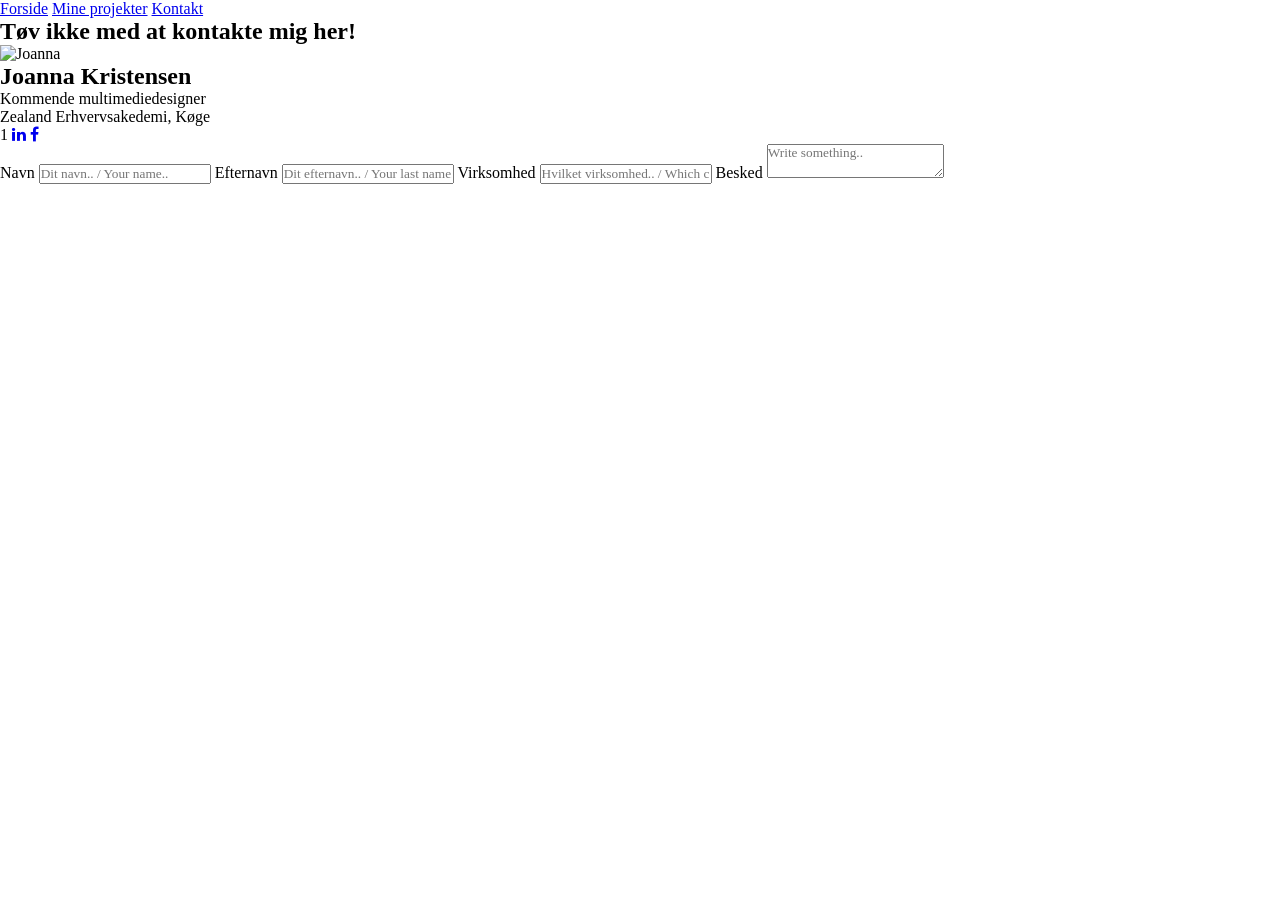
==== index.html @ c17e00bb "hvor man skriver besked" ====
<!DOCTYPE html>
<html lang="da">
<head>
    <meta charset="utf-8">
    <title>#</title>
    <meta name="viewport" content="width=device-width, initial-scale=1.0">
    <meta name="description" content="">
    <meta name="keywords" content="#">
    <link rel="stylesheet" href="style.css">
</head>

    <body>

    <header>
        <nav>
        <a href="#">Forside</a>
        <a href="#">Mine projekter</a>
        <a href="#">Kontakt</a>
        </nav>
    </header>

    <section class="container">
    <h2>Tøv ikke med at kontakte mig her!</h2>

    <div class="row">
    <div class="column">
    <img src="billedeafmig.jpeg" class="kontaktbillede"  alt="Joanna">
    <h1 class="titeljoanna">Joanna Kristensen</h1>
    <p class="mintitel">Kommende multimediedesigner</p>
    <p class="mintitel">Zealand Erhvervsakedemi, Køge</p>

    <link rel="stylesheet" href="https://cdnjs.cloudflare.com/ajax/libs/font-awesome/4.7.0/css/font-awesome.min.css">1
    <a class="socialemedier1" href="https://www.linkedin.com/in/joanna-kristensen-aaa3a8157/"><i class="fa fa-linkedin"></i></a>
    <a class="socialemedier2" href="https://www.facebook.com/joanna.tabin/"><i class="fa fa-facebook"></i></a>
    </div>

    <div class="column">

    <form action="/action_page.php">
    <label for="fname">Navn</label>
    <input type="text" id="fname" name="firstname" placeholder="Dit navn.. / Your name.. ">

    <label for="lname">Efternavn</label>  
    <input type="text" id="lname" name="lastname" placeholder="Dit efternavn.. / Your last name..">

    <label for="company">Virksomhed</label>
    <input type="text" id="company" name="firm" placeholder="Hvilket virksomhed.. / Which company..">

    <label for="subject">Besked</label>
    <textarea id="subject" name="subject" placeholder="Write something.."></textarea>
---- style.css ----
* {
    padding: 0;
    margin: 0;
    box-sizing: border-box;
    font-family: candara;
  }

  body {
    background-image: url(mønsteeer.jpg);
  }
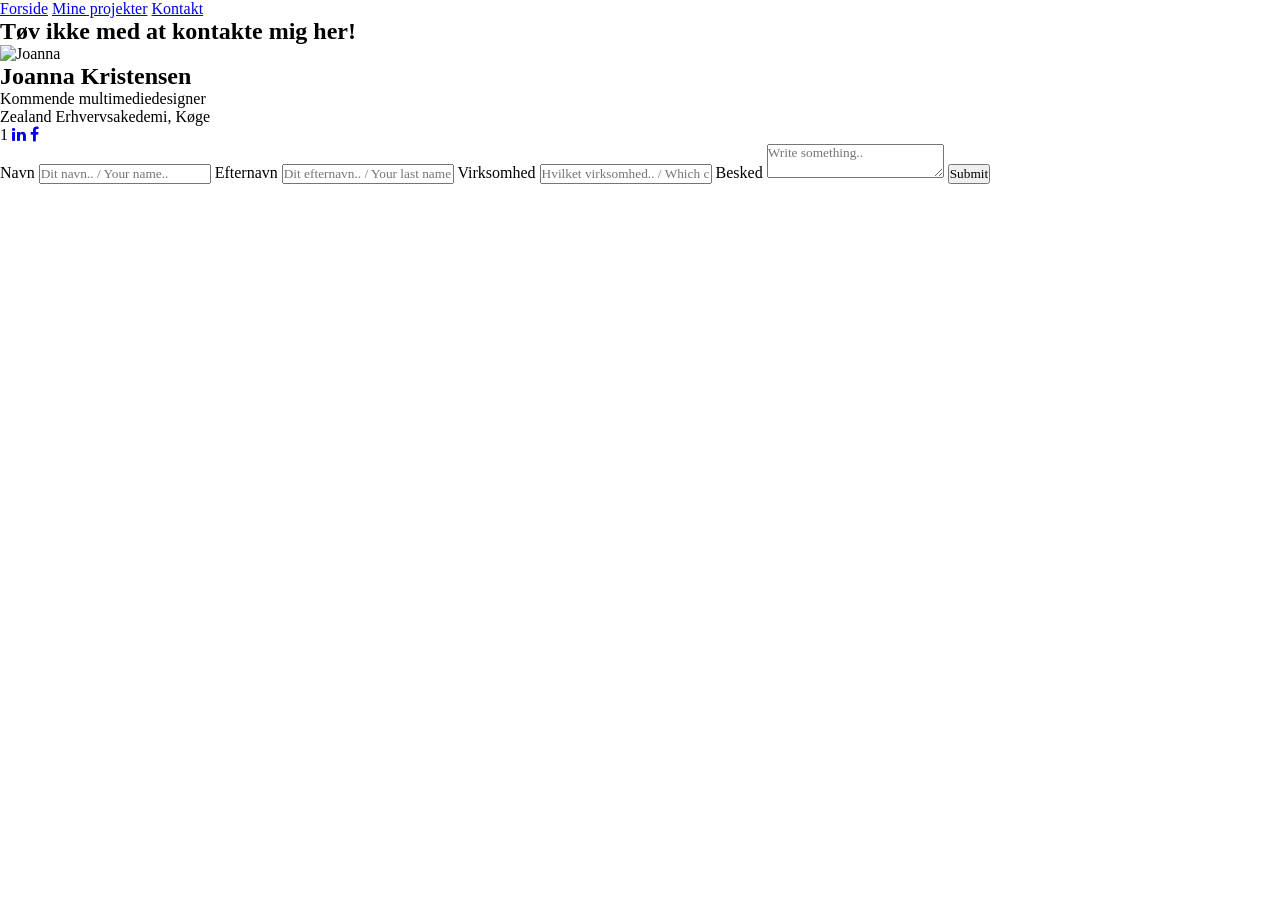
==== commit c08795dd: "hvor man trykker send" ====
--- a/index.html
+++ b/index.html
@@ -47,4 +47,6 @@
     <input type="text" id="company" name="firm" placeholder="Hvilket virksomhed.. / Which company..">
 
     <label for="subject">Besked</label>
-    <textarea id="subject" name="subject" placeholder="Write something.."></textarea>+    <textarea id="subject" name="subject" placeholder="Write something.."></textarea>
+
+    <input type="submit" value="Submit">
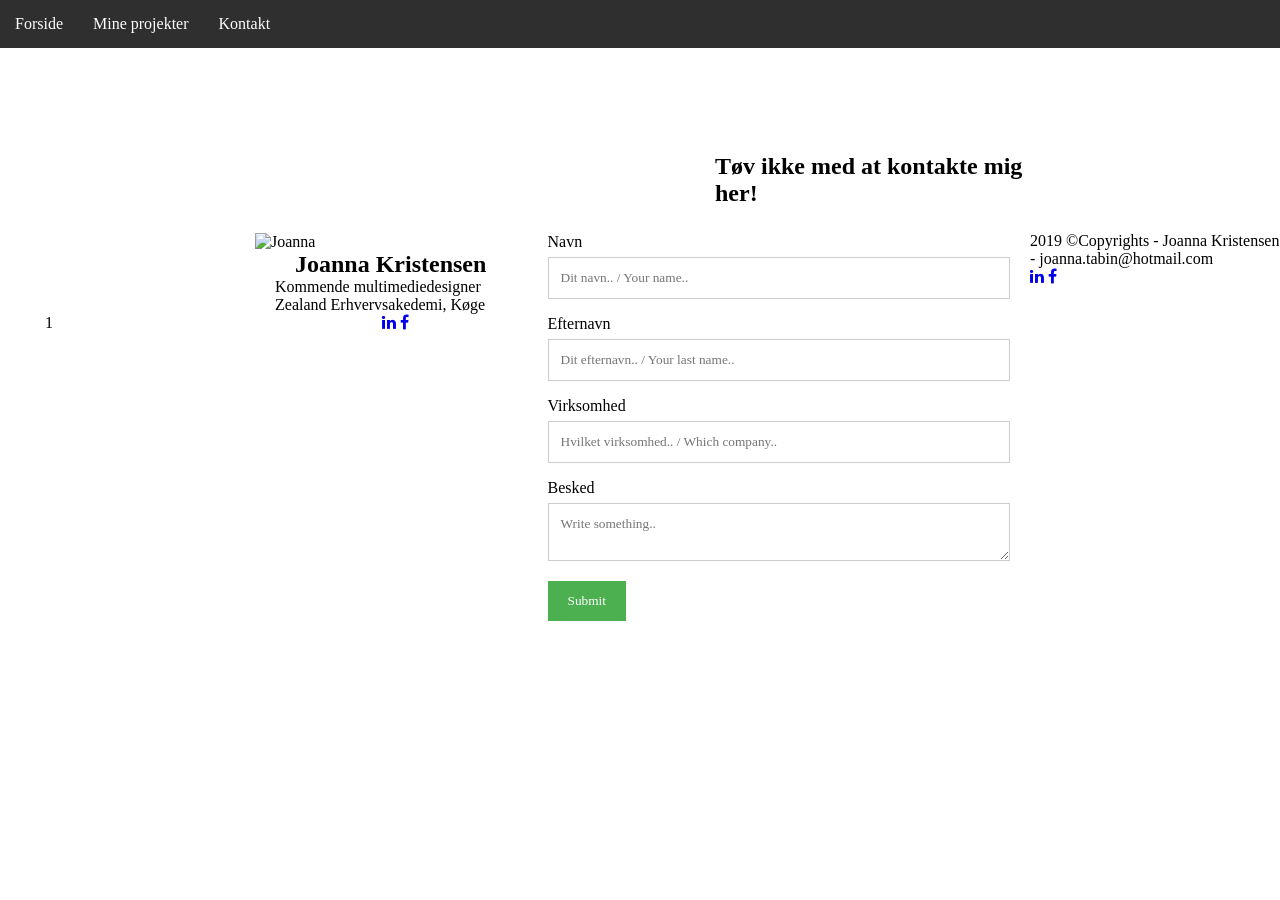
==== commit 021377b1: "sat kommentar og footer ind" ====
--- a/index.html
+++ b/index.html
@@ -11,6 +11,7 @@
 
     <body>
 
+<!--Header med min navigationsbar starter-->
     <header>
         <nav>
         <a href="#">Forside</a>
@@ -18,10 +19,13 @@
         <a href="#">Kontakt</a>
         </nav>
     </header>
+<!--Header med min navigationsbar slutter-->
 
+<!--Min container starter-->
     <section class="container">
     <h2>Tøv ikke med at kontakte mig her!</h2>
 
+<!--Kortet med mit billede og navn starter-->
     <div class="row">
     <div class="column">
     <img src="billedeafmig.jpeg" class="kontaktbillede"  alt="Joanna">
@@ -29,11 +33,14 @@
     <p class="mintitel">Kommende multimediedesigner</p>
     <p class="mintitel">Zealand Erhvervsakedemi, Køge</p>
 
+<!--Logo på kortet-->
     <link rel="stylesheet" href="https://cdnjs.cloudflare.com/ajax/libs/font-awesome/4.7.0/css/font-awesome.min.css">1
     <a class="socialemedier1" href="https://www.linkedin.com/in/joanna-kristensen-aaa3a8157/"><i class="fa fa-linkedin"></i></a>
     <a class="socialemedier2" href="https://www.facebook.com/joanna.tabin/"><i class="fa fa-facebook"></i></a>
     </div>
+<!--Kortet med mit billede og navn slutter-->
 
+<!--Kontaktformular starter--> 
     <div class="column">
 
     <form action="/action_page.php">
@@ -49,4 +56,24 @@
     <label for="subject">Besked</label>
     <textarea id="subject" name="subject" placeholder="Write something.."></textarea>
 
-    <input type="submit" value="Submit">+    <input type="submit" value="Submit">
+
+    </form>
+    </div>
+    </div>
+    </section>
+<!--Kontaktformular og container slutter-->
+
+<!--Her starter min footer med tilhørende skrift og logo-->
+    <footer>
+    <p>2019 ©Copyrights - Joanna Kristensen - joanna.tabin@hotmail.com</p>
+    <link rel="stylesheet" href="https://cdnjs.cloudflare.com/ajax/libs/font-awesome/4.7.0/css/font-awesome.min.css">
+    <a class="socialemedier3" href="https://www.linkedin.com/in/joanna-kristensen-aaa3a8157/"><i class="fa fa-linkedin"></i></a>
+    <a class="socialemedier4" href="https://www.facebook.com/joanna.tabin/"><i class="fa fa-facebook"></i></a>
+    </footer>
+<!--Her slutter min footer med tilhørende skrift og logo-->
+
+
+</body>
+
+</html>
--- a/style.css
+++ b/style.css
@@ -7,4 +7,104 @@
 
   body {
     background-image: url(mønsteeer.jpg);
-  }+  }
+
+  /* Styling af menubar */
+nav {
+	display: flex;
+	background-color: rgb(48, 47, 47);
+	}
+
+  
+/* Styling af linksene på menubar*/ 
+  nav a {
+	color: white;
+	padding: 15px;
+	text-decoration: none;
+	text-align: center;
+	}
+  
+
+/* Styling af farveskift med musen på menubar */
+  nav a:hover {
+	background-color: #ddd;
+	color: rgb(158, 126, 126);
+    }
+
+
+/* Styling af farveskift med musen på menubar */
+    nav a:hover {
+	background-color: #ddd;
+	color: rgb(158, 126, 126);
+    }
+
+/* Styling på boksene i kontaktformular */
+    input[type=text], select, textarea {
+    width: 100%;
+    padding: 12px;
+    border: 1px solid #ccc;
+    margin-top: 6px;
+    margin-bottom: 16px;
+    resize: vertical;
+    }
+    
+/*Hoveren skifter farve på knappen*/    
+    input[type=submit]:hover {
+    background-color: #45a049;
+    }
+
+/*Styling på send knap*/
+    input[type=submit] {
+    background-color: #4CAF50;
+    color: white;
+    padding: 12px 20px;
+    border: none;
+    cursor: pointer;
+    }
+
+/*Billede af mig på kontakt-siden*/
+    .kontaktbillede {
+    width: 270px;
+    margin-left: 210px;
+    }
+
+/*Styling af titlen på kontakt-siden*/
+    .container h2 {
+    padding-left: 690px;
+    padding-top:  80px;
+    }
+
+/*Mit navn under billedet*/
+    .titeljoanna {
+    padding-left: 250px;
+    }
+
+/*Hvad jeg studerer til tekst under billeder*/
+    .mintitel {
+    padding-left: 230px;
+    }
+
+/*Logoernes placering til de sociale medier*/
+    .socialemedier1 {
+    padding-left: 325px; 
+    }
+
+/* Styling af container sektionen */
+    .container {
+    border-radius: 8px;
+    padding: 25px;
+    padding-right: 250px;
+    }
+
+/*Størrelse på indsættelse af besked*/
+    .subject {
+    height: 170px;
+    }
+
+/* Laver kolonner der flytter sig efter hinanden */
+    .column {
+    float: left;
+    width: 50%;
+    margin-top: 6px;
+    padding: 20px;
+    }
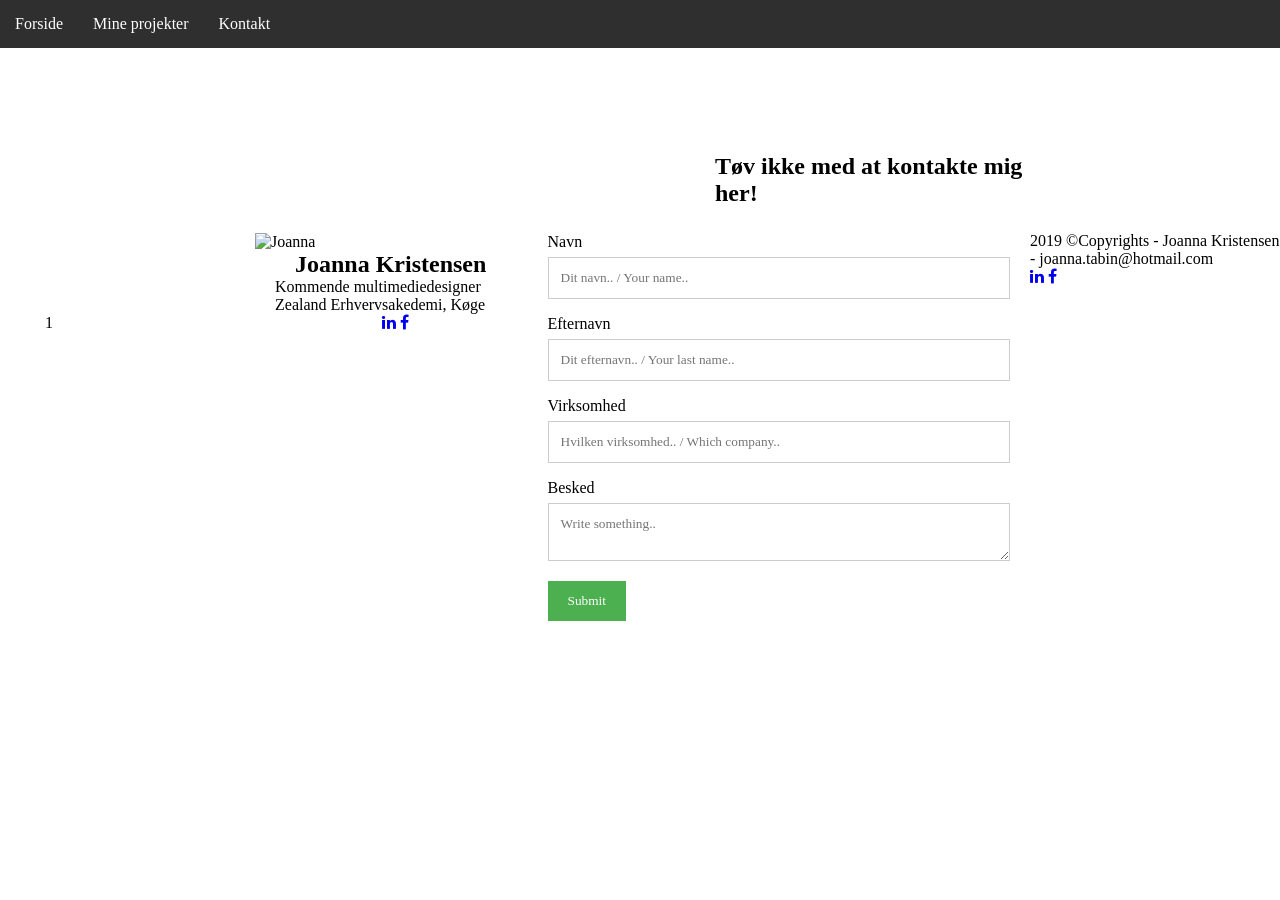
==== commit 44e8d608: "stavefejl" ====
--- a/index.html
+++ b/index.html
@@ -51,7 +51,7 @@
     <input type="text" id="lname" name="lastname" placeholder="Dit efternavn.. / Your last name..">
 
     <label for="company">Virksomhed</label>
-    <input type="text" id="company" name="firm" placeholder="Hvilket virksomhed.. / Which company..">
+    <input type="text" id="company" name="firm" placeholder="Hvilken virksomhed.. / Which company..">
 
     <label for="subject">Besked</label>
     <textarea id="subject" name="subject" placeholder="Write something.."></textarea>
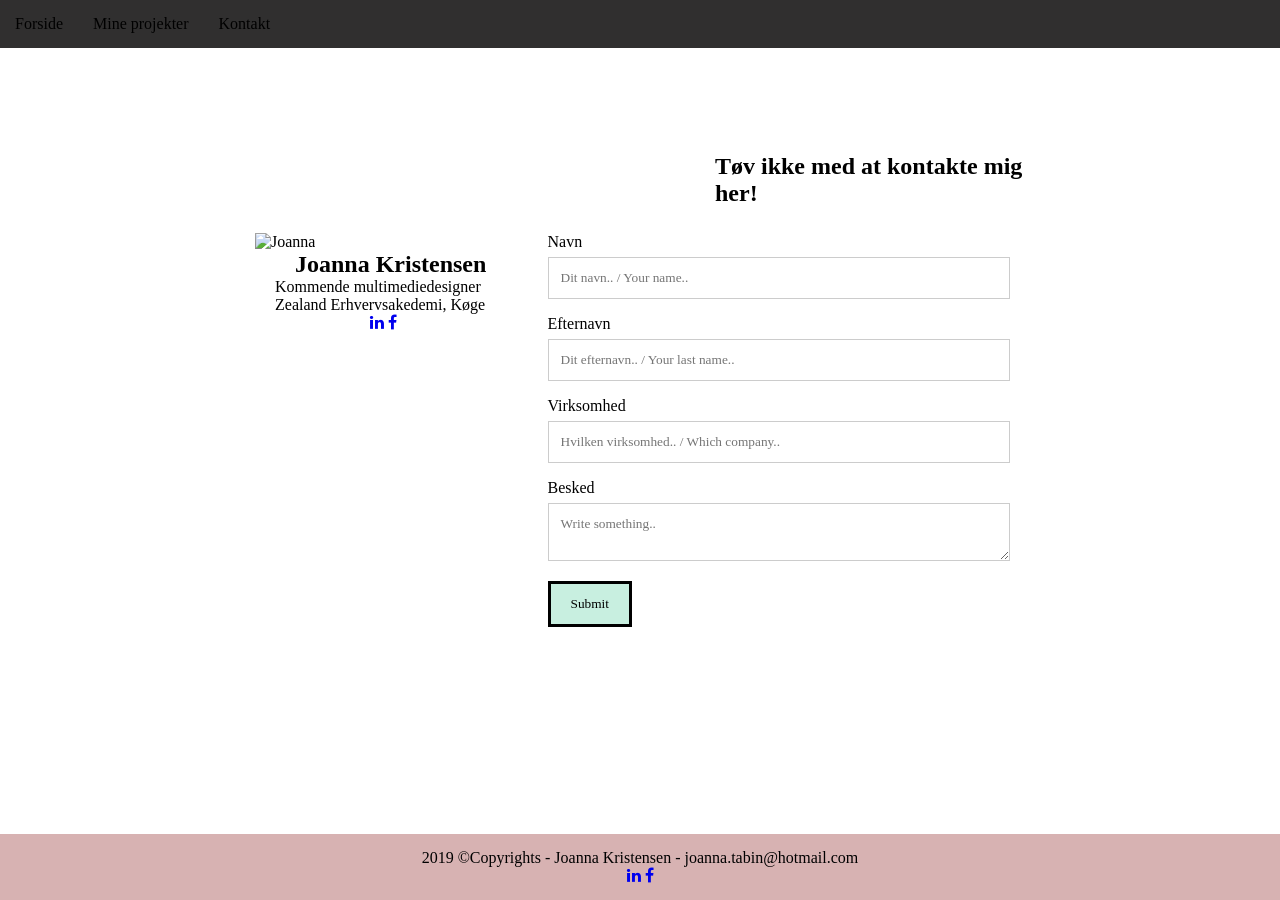
==== commit 36b93155: "slettet et 1-tal" ====
--- a/index.html
+++ b/index.html
@@ -21,9 +21,11 @@
     </header>
 <!--Header med min navigationsbar slutter-->
 
+
 <!--Min container starter-->
     <section class="container">
     <h2>Tøv ikke med at kontakte mig her!</h2>
+
 
 <!--Kortet med mit billede og navn starter-->
     <div class="row">
@@ -33,12 +35,14 @@
     <p class="mintitel">Kommende multimediedesigner</p>
     <p class="mintitel">Zealand Erhvervsakedemi, Køge</p>
 
+
 <!--Logo på kortet-->
-    <link rel="stylesheet" href="https://cdnjs.cloudflare.com/ajax/libs/font-awesome/4.7.0/css/font-awesome.min.css">1
+    <link rel="stylesheet" href="https://cdnjs.cloudflare.com/ajax/libs/font-awesome/4.7.0/css/font-awesome.min.css">
     <a class="socialemedier1" href="https://www.linkedin.com/in/joanna-kristensen-aaa3a8157/"><i class="fa fa-linkedin"></i></a>
     <a class="socialemedier2" href="https://www.facebook.com/joanna.tabin/"><i class="fa fa-facebook"></i></a>
     </div>
 <!--Kortet med mit billede og navn slutter-->
+
 
 <!--Kontaktformular starter--> 
     <div class="column">
@@ -64,6 +68,7 @@
     </section>
 <!--Kontaktformular og container slutter-->
 
+
 <!--Her starter min footer med tilhørende skrift og logo-->
     <footer>
     <p>2019 ©Copyrights - Joanna Kristensen - joanna.tabin@hotmail.com</p>
--- a/style.css
+++ b/style.css
@@ -5,31 +5,24 @@
     font-family: candara;
   }
 
-  body {
+    body {
     background-image: url(mønsteeer.jpg);
-  }
+    }
 
-  /* Styling af menubar */
-nav {
+/* Styling af menubar */
+    nav {
 	display: flex;
 	background-color: rgb(48, 47, 47);
 	}
 
   
 /* Styling af linksene på menubar*/ 
-  nav a {
-	color: white;
+    nav a {
+	color: black;
 	padding: 15px;
 	text-decoration: none;
 	text-align: center;
 	}
-  
-
-/* Styling af farveskift med musen på menubar */
-  nav a:hover {
-	background-color: #ddd;
-	color: rgb(158, 126, 126);
-    }
 
 
 /* Styling af farveskift med musen på menubar */
@@ -50,19 +43,19 @@
     
 /*Hoveren skifter farve på knappen*/    
     input[type=submit]:hover {
-    background-color: #45a049;
+    background-color:  #40af99;
     }
 
-/*Styling på send knap*/
+/*Styling på "submit" knap*/
     input[type=submit] {
-    background-color: #4CAF50;
-    color: white;
+    background-color:#C8EFE0;
+    color: black;
     padding: 12px 20px;
-    border: none;
+    border: solid;
     cursor: pointer;
     }
 
-/*Billede af mig på kontakt-siden*/
+/*Billede af mig*/
     .kontaktbillede {
     width: 270px;
     margin-left: 210px;
@@ -101,10 +94,94 @@
     height: 170px;
     }
 
-/* Laver kolonner der flytter sig efter hinanden */
+/*Gør så de kommer venstre efter hinanden */
     .column {
     float: left;
     width: 50%;
     margin-top: 6px;
     padding: 20px;
-    }+    }
+
+
+/*Design af footeren*/
+    footer {
+    position: fixed;
+    left: 0;
+    bottom: 0;
+    width: 100%;
+    padding: 15px;
+    background-color: #D7B2B2;
+    color: black;
+    text-align: center;
+    }
+
+
+/* Responsiv til mobilversion*/
+
+@media screen and (max-width: 600px){
+
+/*Design af "Submit" knappen*/
+      .column, input[type=submit] {
+      width: 100%;
+      margin-top: 0;
+      }
+
+/*Navbaren skifter til nedadgående*/		
+    .row, nav {   
+    flex-direction: column;
+    }
+
+
+/* Størrelse af beskedområdet */
+    input[type=text], select, textarea {
+    width: 500%;
+    }
+
+
+/*Tekst over kontaktformular*/
+    .container h2 {
+    display: none;
+    }
+  
+
+/*Design af "submit" knap*/
+    input[type=submit] {
+    width: 200%;
+    font-size: 1rem;
+    }
+  
+  
+/*Billede af mig*/
+    .kontaktbillede {
+    width: 200px;
+    margin-left: 50px;
+    }
+  
+
+/*Mit navn under billedet*/
+    .titeljoanna {
+    padding-left: 90px;
+    font-size: 2rem;
+    }
+  
+
+/*Hvad jeg studerer til tekst under billeder*/
+  .mintitel {
+  padding-left: 100px;
+  text-align: center;
+  }
+
+
+/*Logos placering til de sociale medier*/
+    .socialemedier1 {
+    padding-left: 100px; 
+    }
+
+    .socialemedier2 {
+    padding-left: 100px; 
+    }
+    }
+
+  
+  
+    
